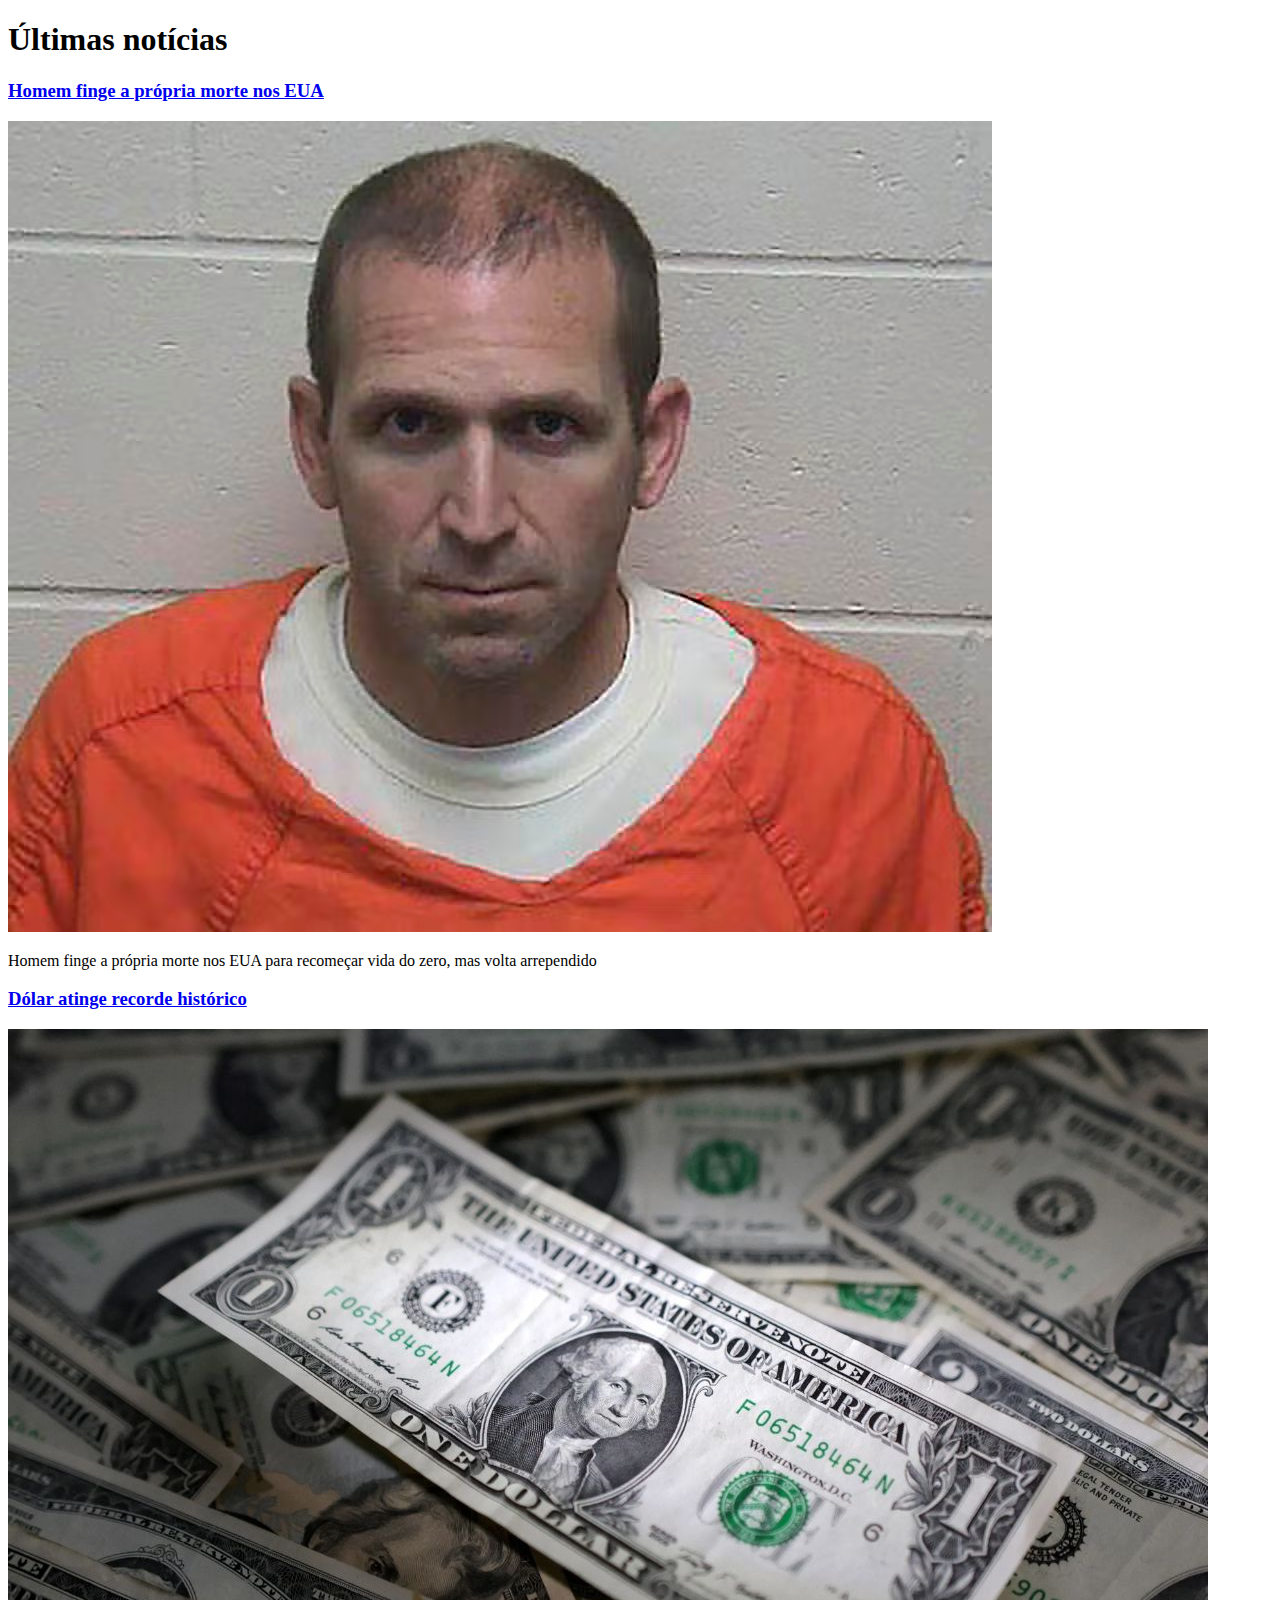
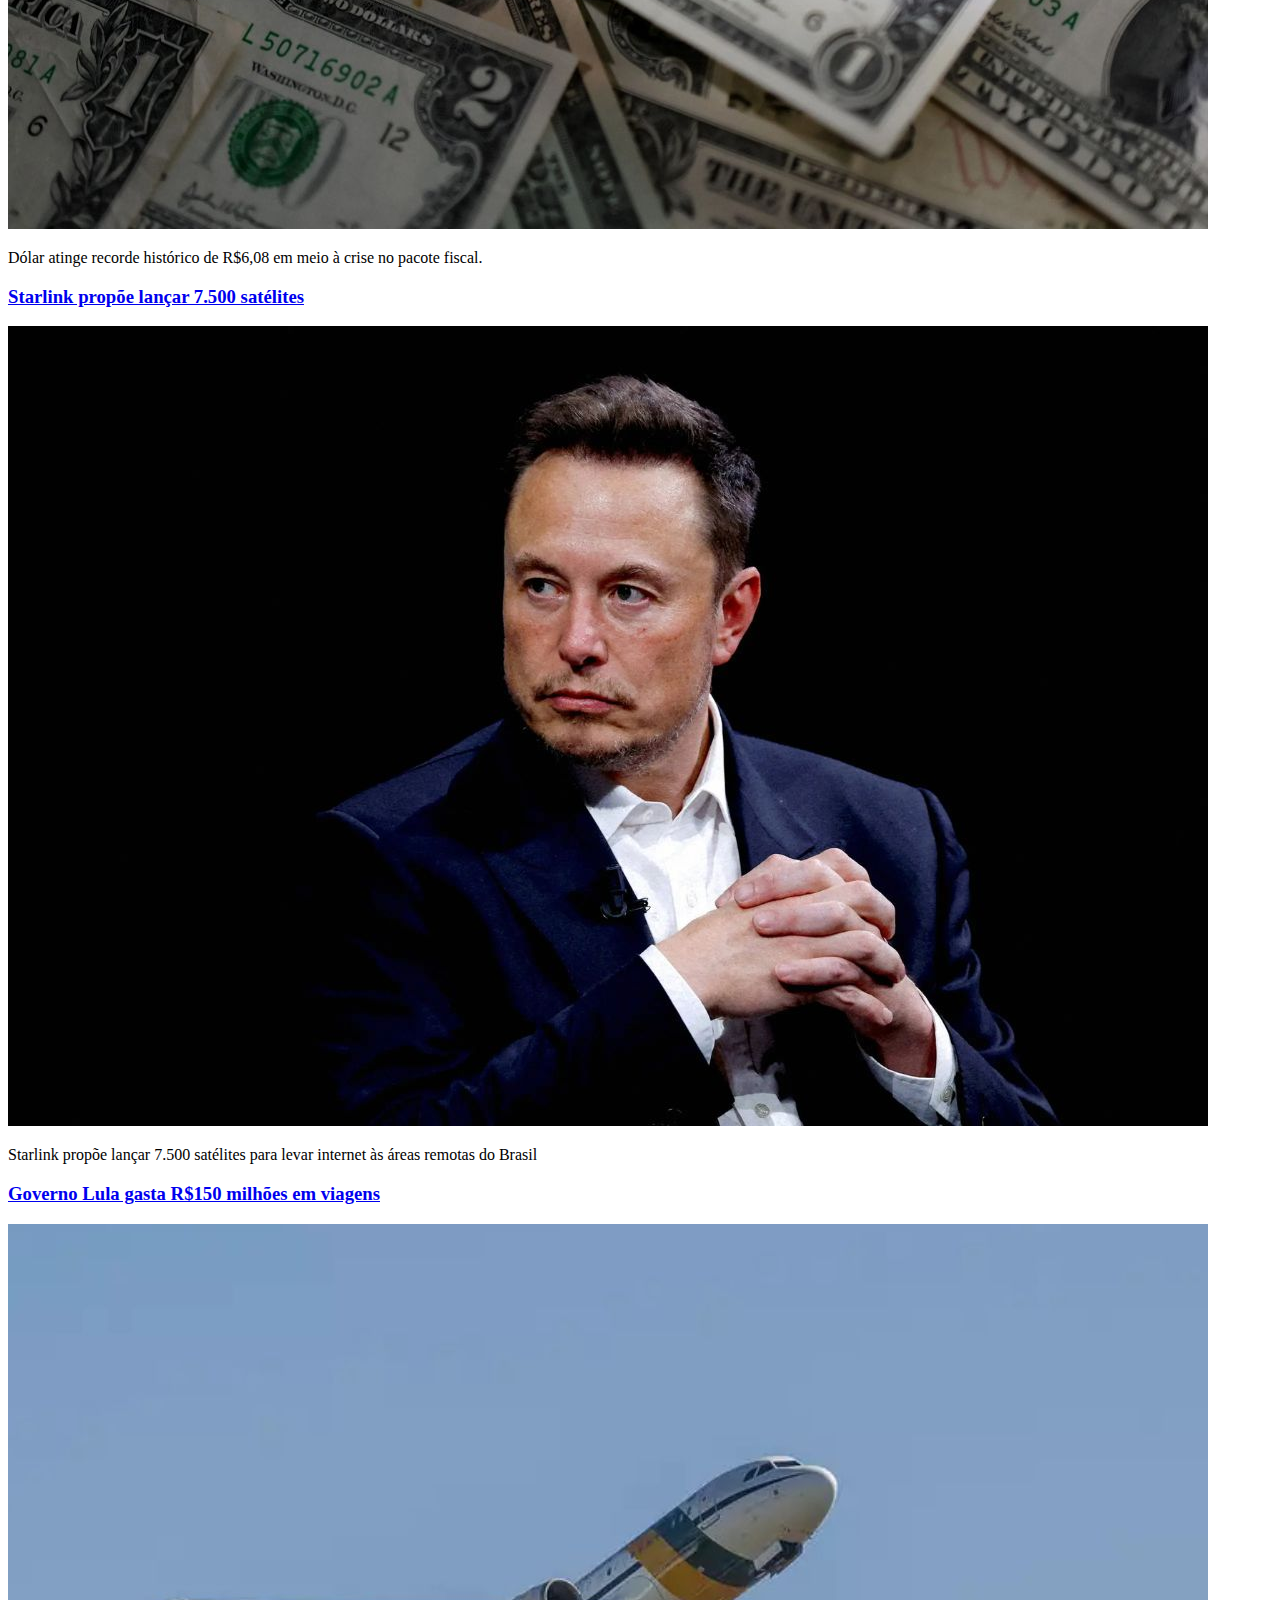
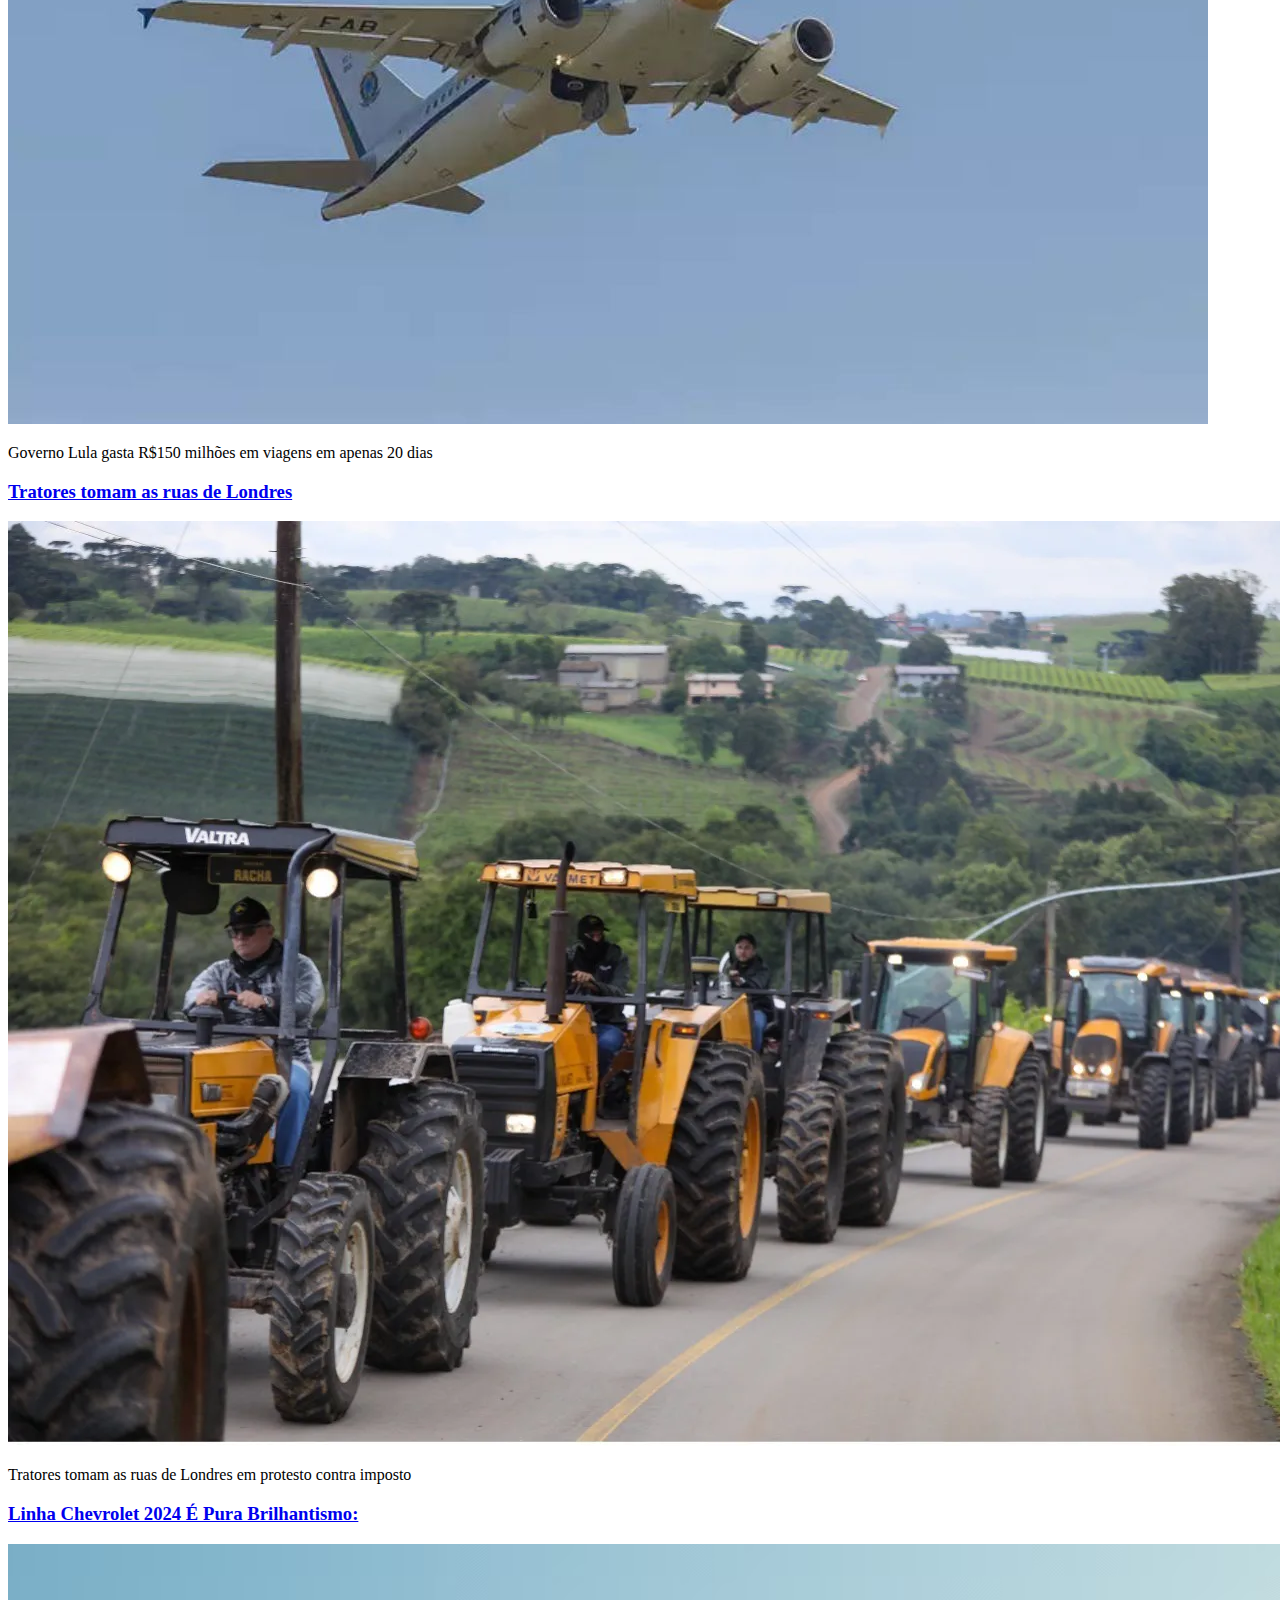
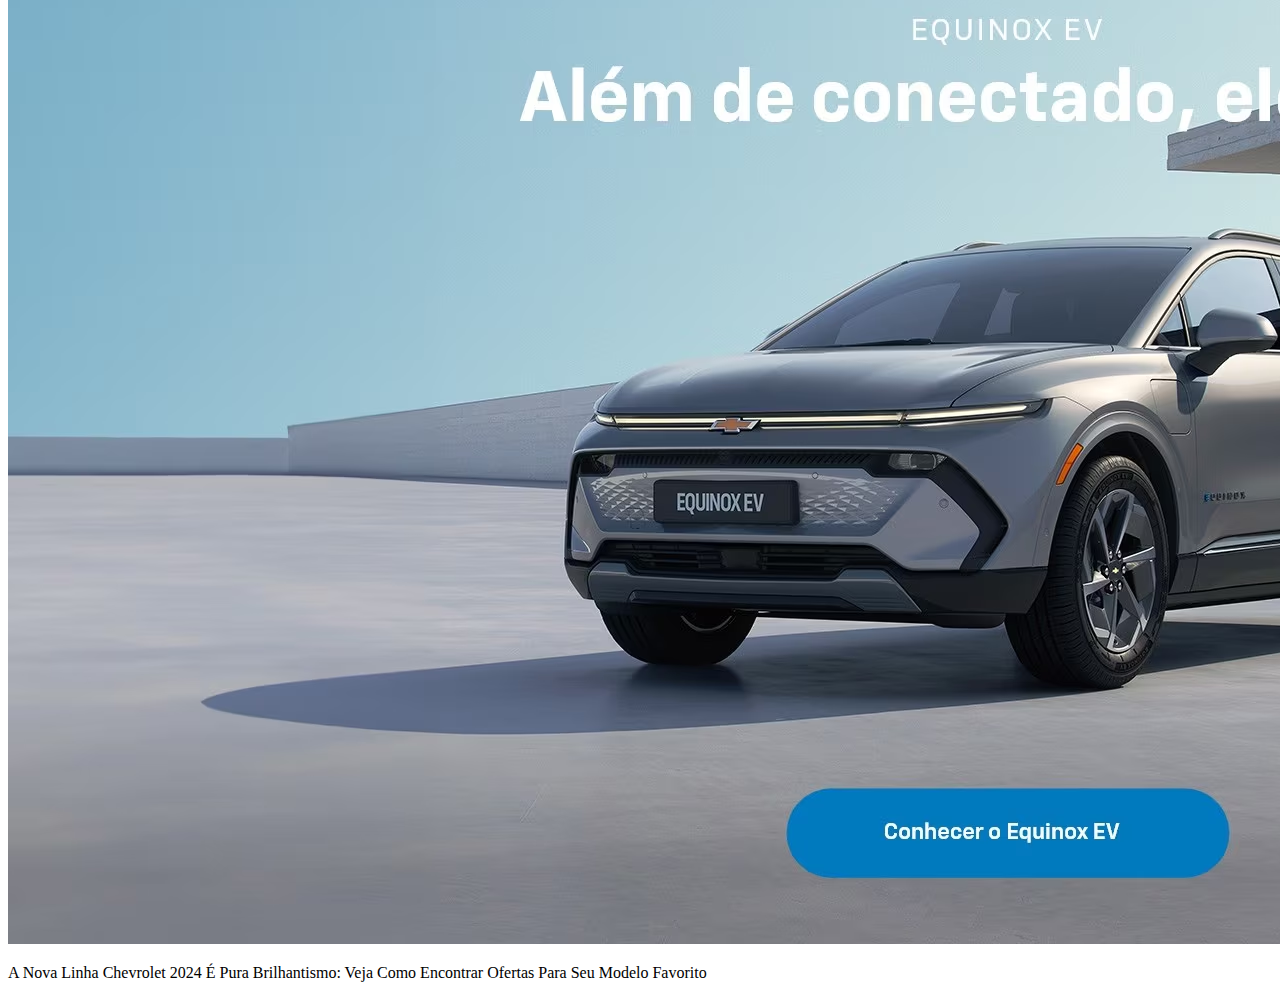
==== noticias/noticias.html @ c62c3034 "exercicio noticias" ====
<!DOCTYPE html>
<html lang="pt-BR">
<head>
    <meta charset="UTF-8">
    <meta name="viewport" content="width=device-width, initial-scale=1.0">
    <title>Notícias da Base</title>
    <link rel="shortcut icon" href="images/favicon.ico" type="image/x-icon">
    <link rel="stylesheet" href="css/style.css"> <!-- Importa o CSS externo -->
</head>
<body>
    <h1>Últimas notícias</h1>

    <div class="noticia">
        <h3><a href="https://g1.globo.com/mundo/noticia/2024/12/11/homem-finge-a-propria-morte-nos-eua-para-recomecar-vida-do-zero-mas-volta-arrependido.ghtml">Homem finge a própria morte nos EUA</a></h3>
        <img src="../images/noticia 1.avif" alt="Imagem da Notícia 1">
        <p>Homem finge a própria morte nos EUA para recomeçar vida do zero, mas volta arrependido</p>
    </div>

    <div class="noticia">
        <h3><a href="https://brasildodia.com/2024/12/10/dolar-atinge-recorde-historico-de-r608-em-meio-a-crise-no-pacote-fiscal/">Dólar atinge recorde histórico </a></h3>
        <img src="../images/dolar.jpg" alt="Imagem da Notícia 2">
        <p>Dólar atinge recorde histórico de R$6,08 em meio à crise no pacote fiscal.</p>
    </div>

    <div class="noticia">
        <h3><a href="https://brasildodia.com/2024/12/04/starlink-propoe-lancar-7-500-satelites-para-levar-internet-as-areas-remotas-do-brasil/">Starlink propõe lançar 7.500 satélites</a></h3>
        <img src="..//images/elon.jpg" alt="Imagem da Notícia 3">
        <p>Starlink propõe lançar 7.500 satélites para levar internet às áreas remotas do Brasil</p>
    </div>

    <div class="noticia">
        <h3><a href="https://brasildodia.com/2024/12/01/governo-lula-gasta-r150-milhoes-em-viagens-em-apenas-20-dias/">Governo Lula gasta R$150 milhões em viagens</a></h3>
        <img src="..//images/aviao.jpg" alt="Imagem da Notícia 4">
        <p>Governo Lula gasta R$150 milhões em viagens em apenas 20 dias</p>
    </div>

    <div class="noticia">
        <h3><a href="https://www.terra.com.br/economia/videos/tratores-tomam-as-ruas-de-londres-em-protesto-contra-imposto,598dbb0716b69a762cb11a33649a9b01zd2vo2tj.html">Tratores tomam as ruas de Londres</a></h3>
        <img src="../images/tratores.webp" alt="Imagem da Notícia 5">
        <p>Tratores tomam as ruas de Londres em protesto contra imposto</p>
    </div>

    <div class="noticia">
        <h3><a href="https://search.vyager.com/?rgid=981119&query=A%20Nova%20Linha%20Chevrolet%202024%20%C3%89%20Pura%20Brilhantismo%3A%20Veja%20Como%20Encontrar%20Ofertas%20Para%20Seu%20Modelo%20Favorito&gclid=GiCinytn8dY-ZLaRXDcKLJUPnnu58LO8pYC-K-yRCS5gWSDugWEo7e3sxpy6mZ5qMN-OWg&publisher=terrabr#tblciGiCinytn8dY-ZLaRXDcKLJUPnnu58LO8pYC-K-yRCS5gWSDugWEo7e3sxpy6mZ5qMN-OWg">Linha Chevrolet 2024 É Pura Brilhantismo:</a></h3>
        <img src="..//images/carro.avif" alt="Imagem da Notícia 6">
        <p>A Nova Linha Chevrolet 2024 É Pura Brilhantismo: Veja Como Encontrar Ofertas Para Seu Modelo Favorito</p>
    </div>
</body>
</html>
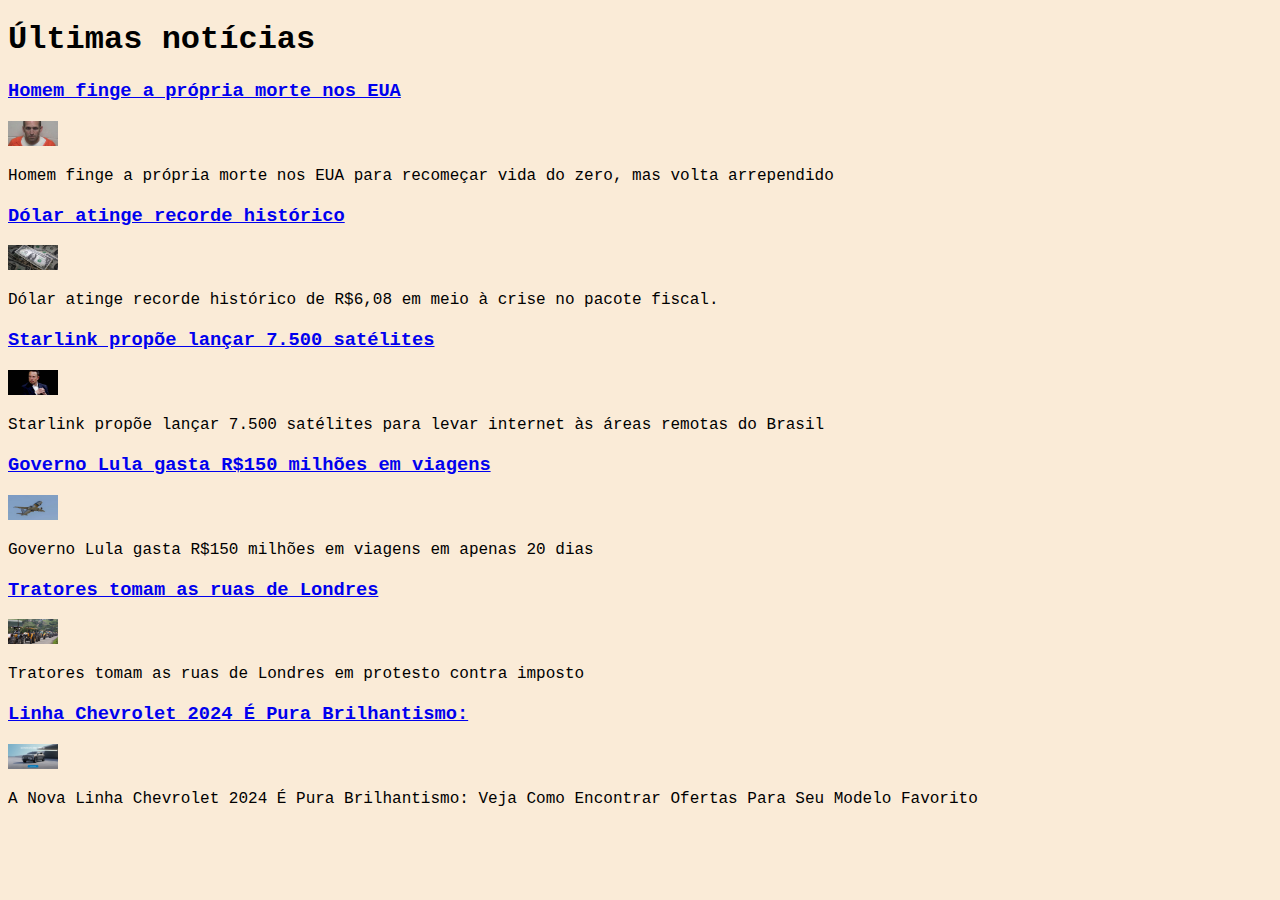
==== commit 5f984e88: "posicionamento" ====
--- a/noticias/noticias.html
+++ b/noticias/noticias.html
@@ -5,7 +5,7 @@
     <meta name="viewport" content="width=device-width, initial-scale=1.0">
     <title>Notícias da Base</title>
     <link rel="shortcut icon" href="images/favicon.ico" type="image/x-icon">
-    <link rel="stylesheet" href="css/style.css"> <!-- Importa o CSS externo -->
+    <link rel="stylesheet" href="../css/noticias.css"> <!-- Importa o CSS externo -->
 </head>
 <body>
     <h1>Últimas notícias</h1>
--- a/css/noticias.css
+++ b/css/noticias.css
@@ -0,0 +1,15 @@
+body {
+    font-family: 'Courier New', Courier, monospace;
+    font-size: 16px;
+    background-color: antiquewhite;
+}
+
+.noticia {
+    margin-bottom: 20px; /* espaço entre as notícias */
+}
+
+.noticia img {
+    width: 50px; /* largura desejada */
+    height: 25px; /* altura desejada */
+    object-fit: cover; /* ajusta a imagem sem distorcer */
+}
